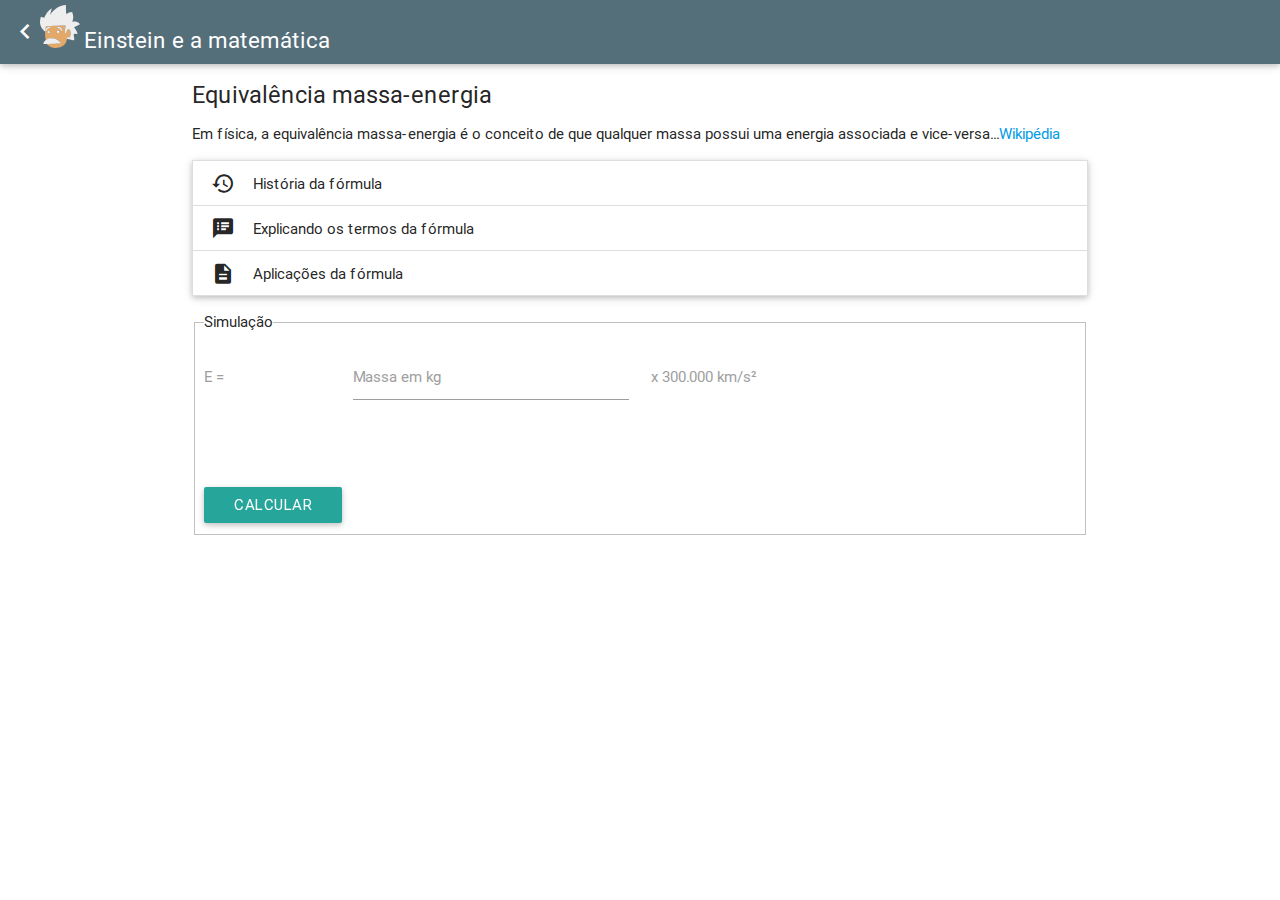
==== A matemática de Einstein/emc2.html @ 3f2df06f "Subindo o código do projeto" ====
<!DOCTYPE html>
<html lang="pt-br">

<head>
    <meta charset="utf-8">
    <meta name="viewport" content="width=device-width, initial-scale=1.0, maximum-scale=1.0, user-scalable=no" />
    <link rel="stylesheet" href="css/materialize.min.css">

    <style>
        #title_app {
            font-size: 2.1em;
            line-height: 1.7rem;
            margin: 1rem 0 1rem 0;
        }
        
        .img-logo {
            margin-top: 5px;
        }
    </style>

</head>

<body>

    <nav>
        <div class="nav-wrapper blue-grey darken-1">
            <i class="mdi-hardware-keyboard-arrow-left" style="float:left"></i>
            <img src="img/einstein-icon.svg" class="img-logo" width="40">
            <a href="index.html" class="brand-logo"><small>Einstein e a matemática</small></a>

        </div>
    </nav>

    <div class="container">

        <h1 id="title_app"><small>Equivalência massa-energia</small></h1>

        <p>
            Em física, a equivalência massa-energia é o conceito de que qualquer massa possui uma energia associada e vice-versa...<a target="_blank" href="http://pt.wikipedia.org/wiki/Equival%C3%AAncia_massa-energia">Wikipédia</a>
        </p>

        <ul class="collapsible" data-collapsible="accordion">
            <li>
                <div class="collapsible-header"><i class="mdi-action-history"></i>História da fórmula</div>
                <div class="collapsible-body">
                    <p>A teoria de equivalência de massa-energia de Einstein foi, em parte, resultado de sua teoria sobre o efeito foto elétrico. Suas fórmulas indicavam uma equivalência entre o movimento de um corpo com massa e a energia nele contida.</p>
                </div>
            </li>
            <li>
                <div class="collapsible-header"><i class="mdi-action-speaker-notes"></i>Explicando os termos da fórmula</div>
                <div class="collapsible-body">
                    <p>A equação E=mc² é lida como "a energia (E) de um corpo em repouso é igual ao produto de sua massa (m) com o quadrado da velocidade da luz (c², sendo c a constante de velocidade da luz)".</p>
                </div>
            </li>
            <li>
                <div class="collapsible-header"><i class="mdi-action-description"></i>Aplicações da fórmula</div>
                <div class="collapsible-body">
                    <p>Usando a fórmula E=mc² é possível calcular a energia equivalente a qualquer massa. Em unidades do SI, E = (1kg)(≈3x10^8)^2 ≈ 9^16 Joules. Em outras palavras, em um quilograma de matéria há aproximadamente 90 quatrilhões de Joules. Isso explica como o único quilograma de matéria fissionada na bomba atômicas de Nagasaki conseguiu liberar energia equivalente a 21 quilotons de TNT.</p>
                </div>
            </li>
        </ul>

        <div class="row">

            <form class="col s12">
                <fieldset>
                    <legend>Simulação</legend>
                    <div class="row">
                        <div class="input-field col s2">
                            <label>E = </label>
                        </div>
                        <div class="input-field col s4">


                            <label for="txtMassa">Massa em kg</label>
                            <input id="txtMassa" type="number">

                        </div>
                        <div class="input-field col s6">
                            <label> x 300.000 km/s²</label>
                        </div>
                    </div>

                    <div class="row">
                        <div class="input-field col s12">
                            <h4 id="lblResultadoEnergia"></h4>
                        </div>

                    </div>


                    <button id="btnCalcular" class="btn waves-effect waves-light" type="submit" name="action">Calcular</button>
                </fieldset>
            </form>
        </div>



        <script type="text/javascript" src="js/plugins/jquery-2.1.1.min.js"></script>
        <script src="js/emc2.js"></script>
        <script src="js/plugins/materialize.min.js"></script>

    </div>
</body>

</html>
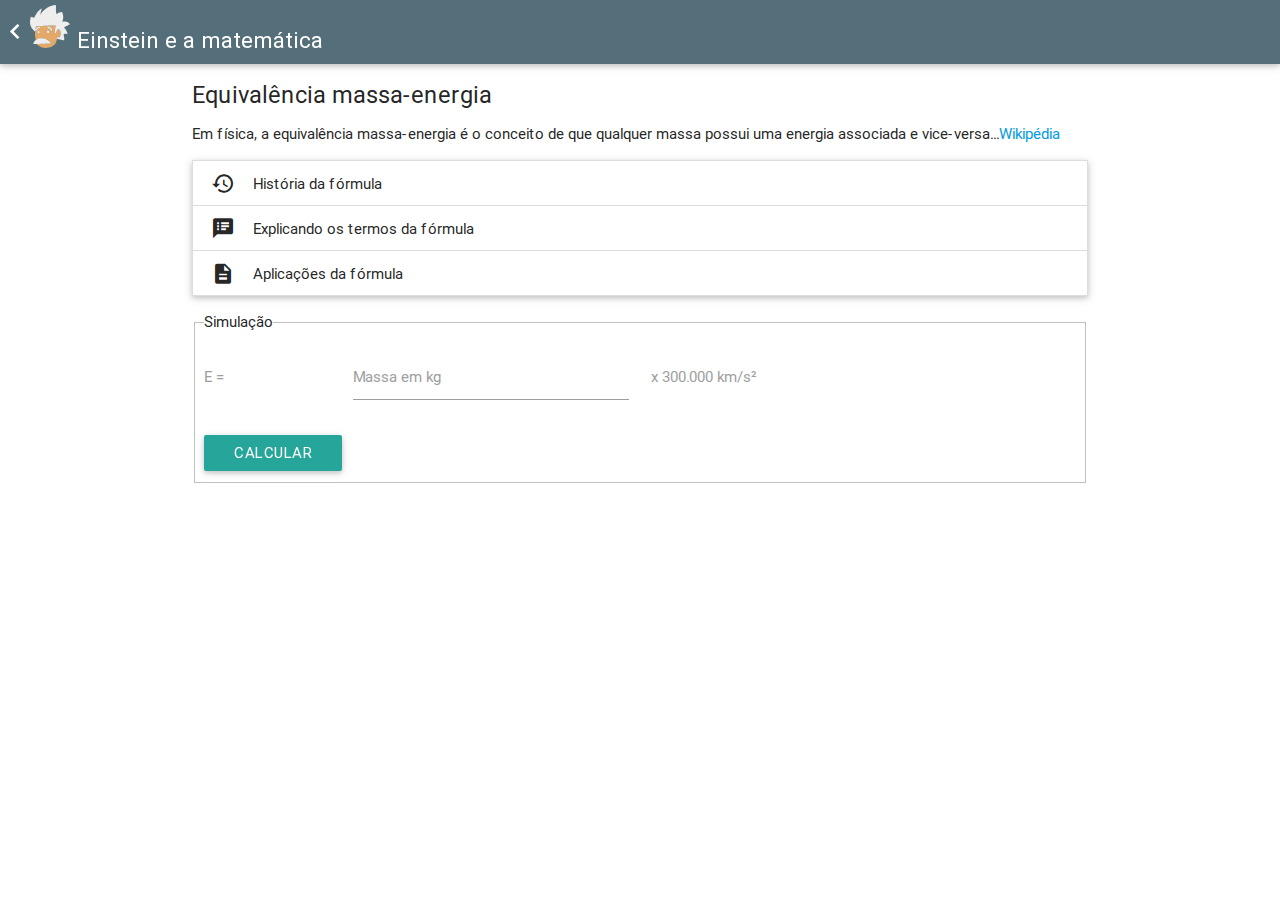
==== commit c43709a4: "Melhorando o visual da aplicação" ====
--- a/A matemática de Einstein/emc2.html
+++ b/A matemática de Einstein/emc2.html
@@ -24,9 +24,12 @@
 
     <nav>
         <div class="nav-wrapper blue-grey darken-1">
-            <i class="mdi-hardware-keyboard-arrow-left" style="float:left"></i>
-            <img src="img/einstein-icon.svg" class="img-logo" width="40">
-            <a href="index.html" class="brand-logo"><small>Einstein e a matemática</small></a>
+
+            <a href="index.html" class="brand-logo waves-effect waves-light">
+                <i class="mdi-hardware-keyboard-arrow-left" style="float:left"></i>
+                <img src="img/einstein-icon.svg" class="img-logo" width="40">
+                <small>Einstein e a matemática</small>
+            </a>
 
         </div>
     </nav>
@@ -81,24 +84,26 @@
                         </div>
                     </div>
 
-                    <div class="row">
-                        <div class="input-field col s12">
-                            <h4 id="lblResultadoEnergia"></h4>
-                        </div>
 
-                    </div>
-
-
-                    <button id="btnCalcular" class="btn waves-effect waves-light" type="submit" name="action">Calcular</button>
+                    <button id="btnCalcular" class="btn waves-effect waves-light " type="submit" name="action">Calcular</button>
                 </fieldset>
             </form>
         </div>
 
 
+        <!-- Modal Structure -->
+        <div id="modal1" class="modal bottom-sheet">
+            <div class="modal-content">
+                <h4 id="lblResultadoEnergia"></h4>
+            </div>
+        </div>
+
+
 
         <script type="text/javascript" src="js/plugins/jquery-2.1.1.min.js"></script>
+        <script src="js/plugins/materialize.min.js"></script>
         <script src="js/emc2.js"></script>
-        <script src="js/plugins/materialize.min.js"></script>
+
 
     </div>
 </body>
